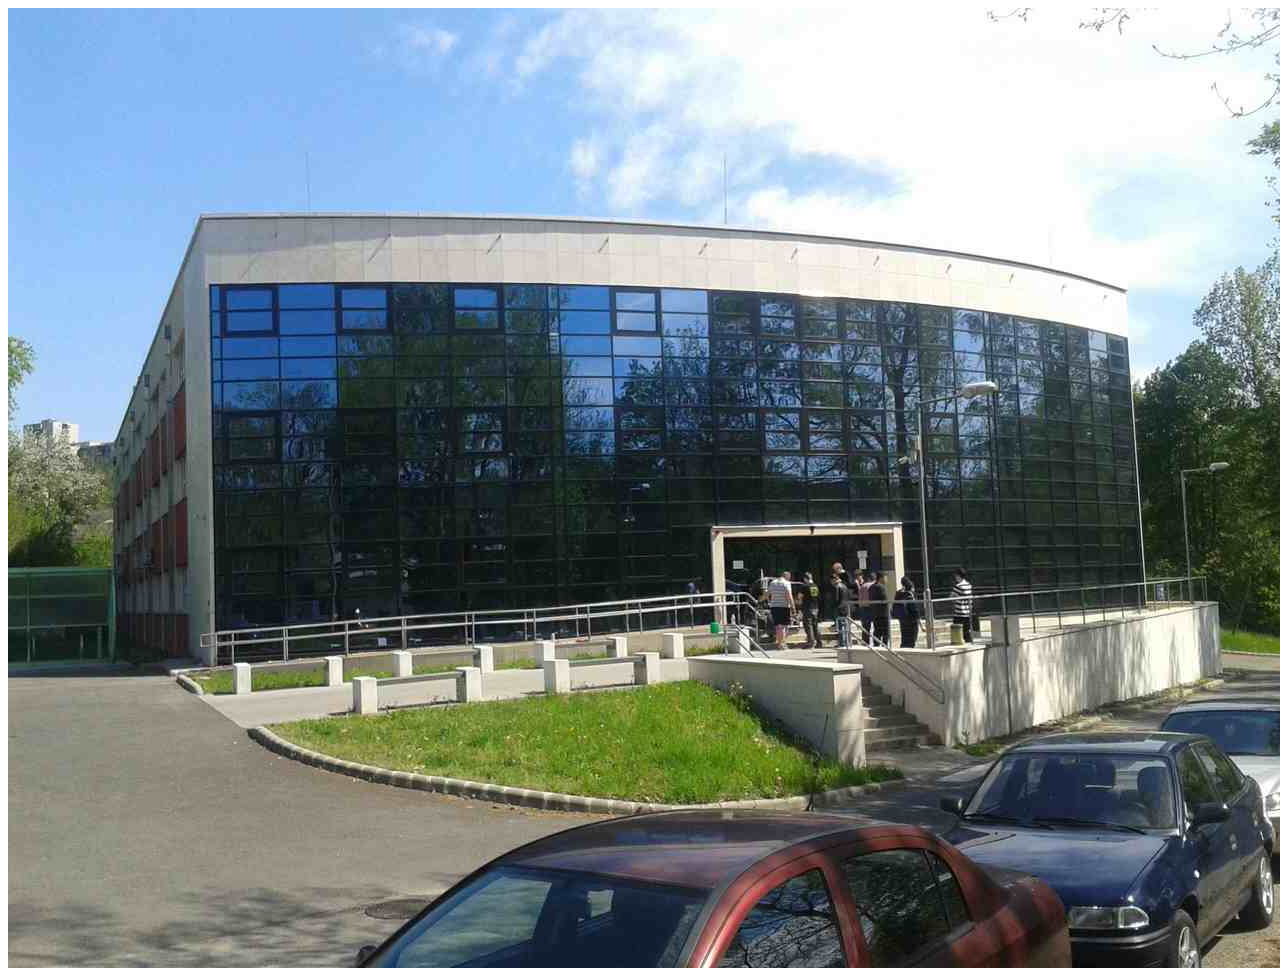
==== H2Z4X3_0913/index.html @ 58cf3908 "t1" ====
<!DOCTYPE html>
<html lang="hu">
<head>
    <meta charset="UTF-8">
    <meta name="viewport" content="width=device-width, initial-scale=1.0">
    <title>Weblap</title>
</head>

<header>  <img id="uniId" src="uni.jpg" alt="egyetem" ></header>

<body>
    
</body>
</html>
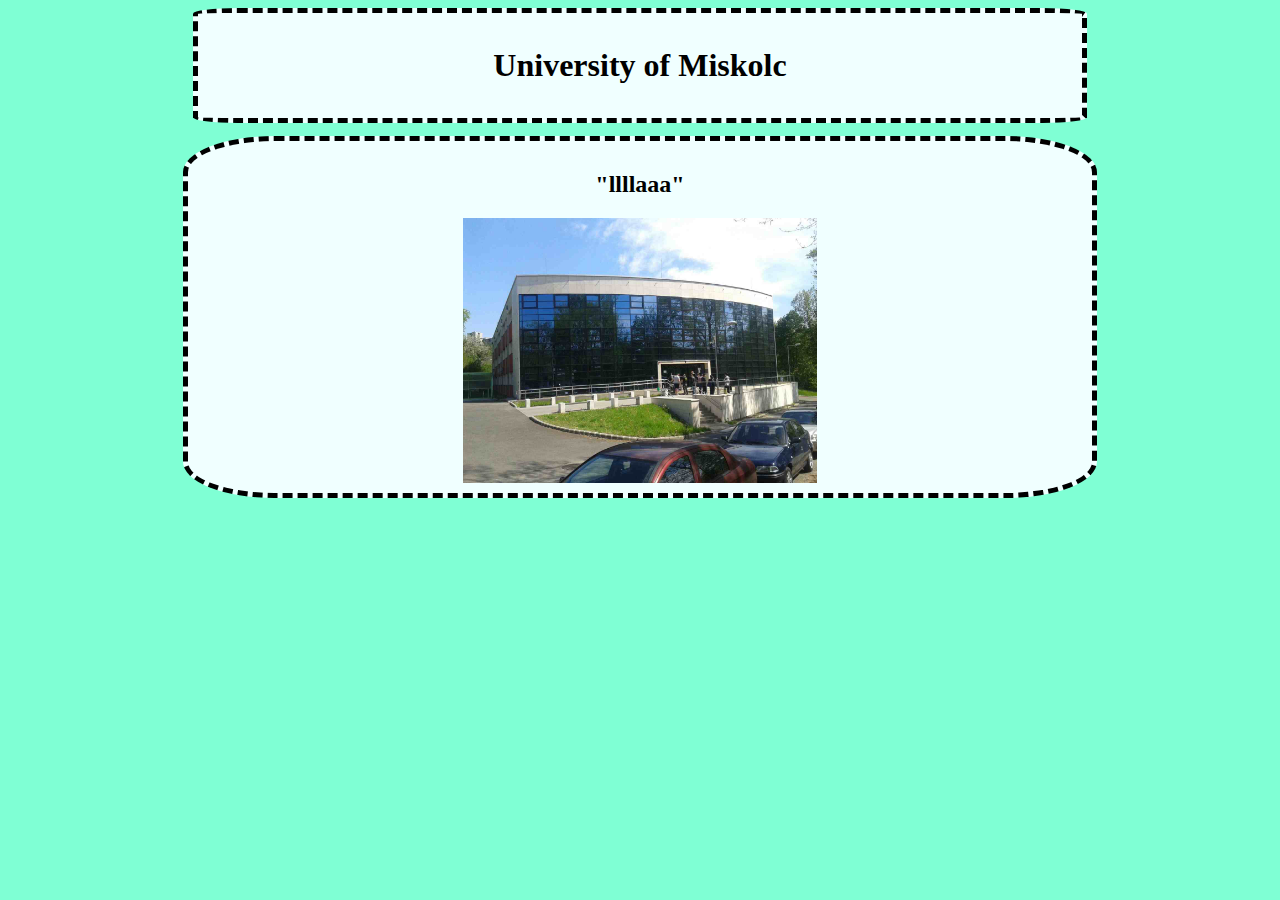
==== commit 74020906: "...var" ====
--- a/H2Z4X3_0913/index.html
+++ b/H2Z4X3_0913/index.html
@@ -2,13 +2,23 @@
 <html lang="hu">
 <head>
     <meta charset="UTF-8">
-    <meta name="viewport" content="width=device-width, initial-scale=1.0">
+    <link rel="stylesheet" href="style.css">
+
     <title>Weblap</title>
 </head>
-
-<header>  <img id="uniId" src="uni.jpg" alt="egyetem" ></header>
+ 
 
 <body>
-    
+
+    <div id="head">
+        <h1>University of Miskolc</h1>
+    </div>
+
+    <section id="section">
+        <h2>"llllaaa"</h2>
+        <img id="imgID1" src="uni.jpg" alt="unime">
+    </section>
+
+
 </body>
 </html>--- a/H2Z4X3_0913/style.css
+++ b/H2Z4X3_0913/style.css
@@ -0,0 +1,55 @@
+body{
+
+    background-color: aquamarine
+}
+
+
+#head{
+
+    background-color: azure;
+    width: 70%;
+    margin: auto;
+    border: 10px;
+    /*border-color: black; */
+    text-align: center;
+    position: relative;
+    border-radius: 5%;
+    border-width: 5px;
+    border-style: dashed;
+    text-align: center;
+    padding-top: 1%;
+    padding-bottom: 1%;
+    margin-bottom: 1%;
+    
+
+}
+
+#section{
+    background-color: azure;
+    width: 70%;
+    margin: auto;
+    border: 10px;
+    padding: 10px;
+    
+    border-color: black;
+    border-radius: 10%;
+    border-width: 5px;
+    border-style: dashed;
+    text-align: center;
+   
+
+    
+}
+
+img {
+    display: block;
+    margin-left: auto;
+    margin-right: auto;
+}
+
+#section #imgID1{
+
+    display: block;
+    width: 40%;
+    height: auto;
+}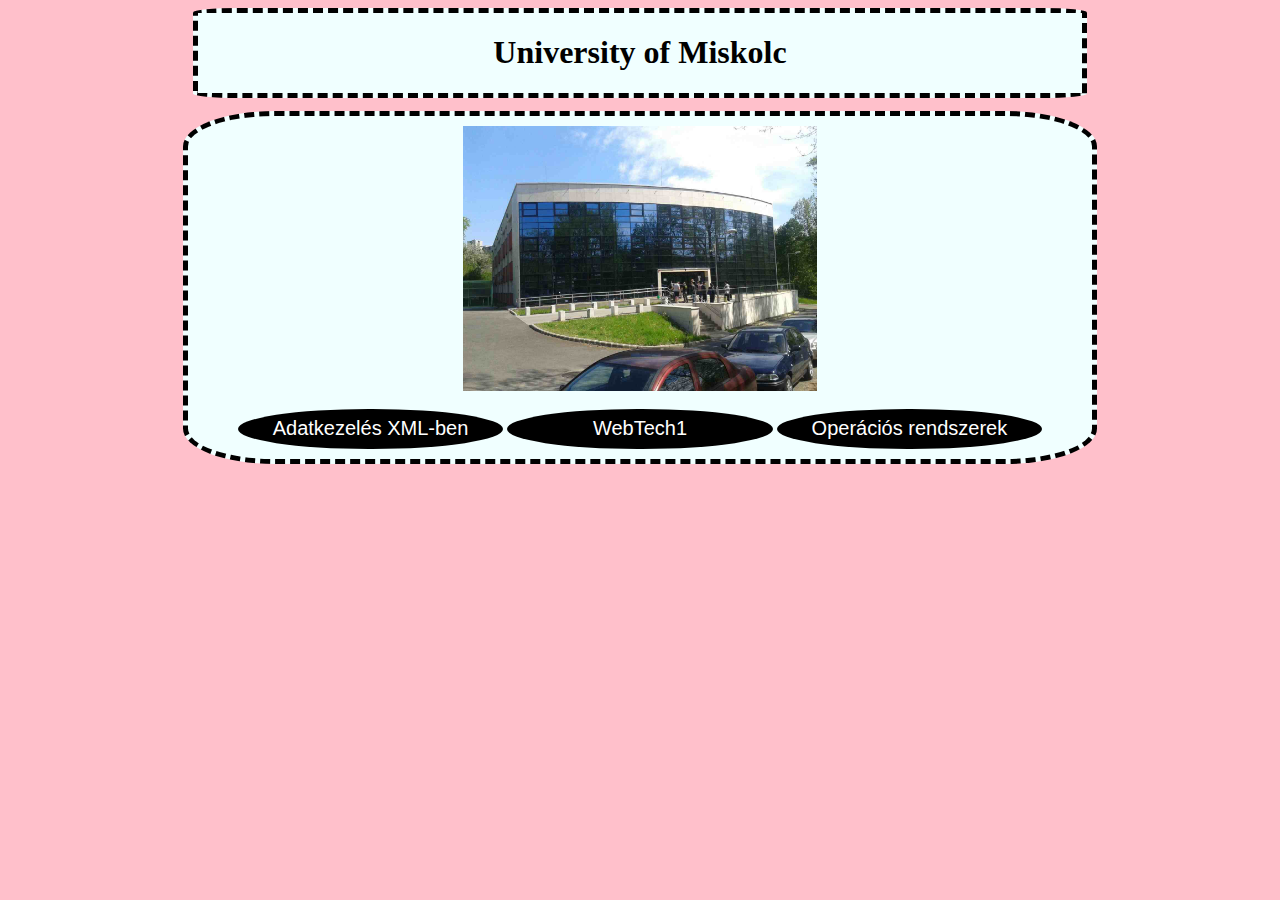
==== commit daf6256e: "haladás" ====
--- a/H2Z4X3_0913/index.html
+++ b/H2Z4X3_0913/index.html
@@ -15,8 +15,17 @@
     </div>
 
     <section id="section">
-        <h2>"llllaaa"</h2>
         <img id="imgID1" src="uni.jpg" alt="unime">
+        <button id="button1" onclick="window.location.href='https://w3docs.com';">
+            Adatkezelés XML-ben
+        </button>
+        <button id="button1" onclick="window.location.href='https://w3docs.com';">
+            WebTech1
+        </button>
+        <button id="button1" onclick="window.location.href='https://w3docs.com';">
+            Operációs rendszerek
+        </button>
+
     </section>
 
 
--- a/H2Z4X3_0913/style.css
+++ b/H2Z4X3_0913/style.css
@@ -1,6 +1,7 @@
 body{
 
-    background-color: aquamarine
+    background-color: aquamarine;
+    background-color: pink;
 }
 
 
@@ -17,8 +18,7 @@
     border-width: 5px;
     border-style: dashed;
     text-align: center;
-    padding-top: 1%;
-    padding-bottom: 1%;
+  
     margin-bottom: 1%;
     
 
@@ -41,15 +41,75 @@
     
 }
 
-img {
-    display: block;
-    margin-left: auto;
-    margin-right: auto;
-}
 
 #section #imgID1{
 
     display: block;
+    margin-left: auto;
+    margin-right: auto;
     width: 40%;
     height: auto;
-}+
+}
+
+/*
+#section #buttonID{
+
+    background-color: #4CAF50; /* Green */
+    /*
+    border: 2px;
+    border-color: black;
+    border-style: dashed;
+    color: white;
+    padding: 15px 32px;
+    text-align: center;
+    text-decoration: none;
+    display: inline-block;
+    font-size: 16px; 
+
+    
+
+}
+*/
+
+
+#button1 {
+  position: relative;
+  background-color: black;
+  border: none;
+  border-style: initial;
+  border-radius: 80%;
+  font-size: 20px;
+  color: #FFFFFF;
+  padding: 1%;
+  width: 30%;
+  margin-top: 2%;
+  text-align: center;
+  transition-duration: 0.4s;
+  text-decoration: none;
+  overflow: hidden;
+  cursor: pointer;
+}
+
+#button1:after {
+  content: "";
+  background: #f1f1f1;
+  display: block;
+  position: absolute;
+  padding-top: 300%;
+  padding-left: 350%;
+  margin-left: -20px !important;
+  margin-top: -120%;
+  opacity: 0;
+  transition: all 0.8s
+}
+
+#button1:active:after {
+  padding: 0;
+  margin: 0;
+  opacity: 1;
+  transition: 0s
+}
+
+
+
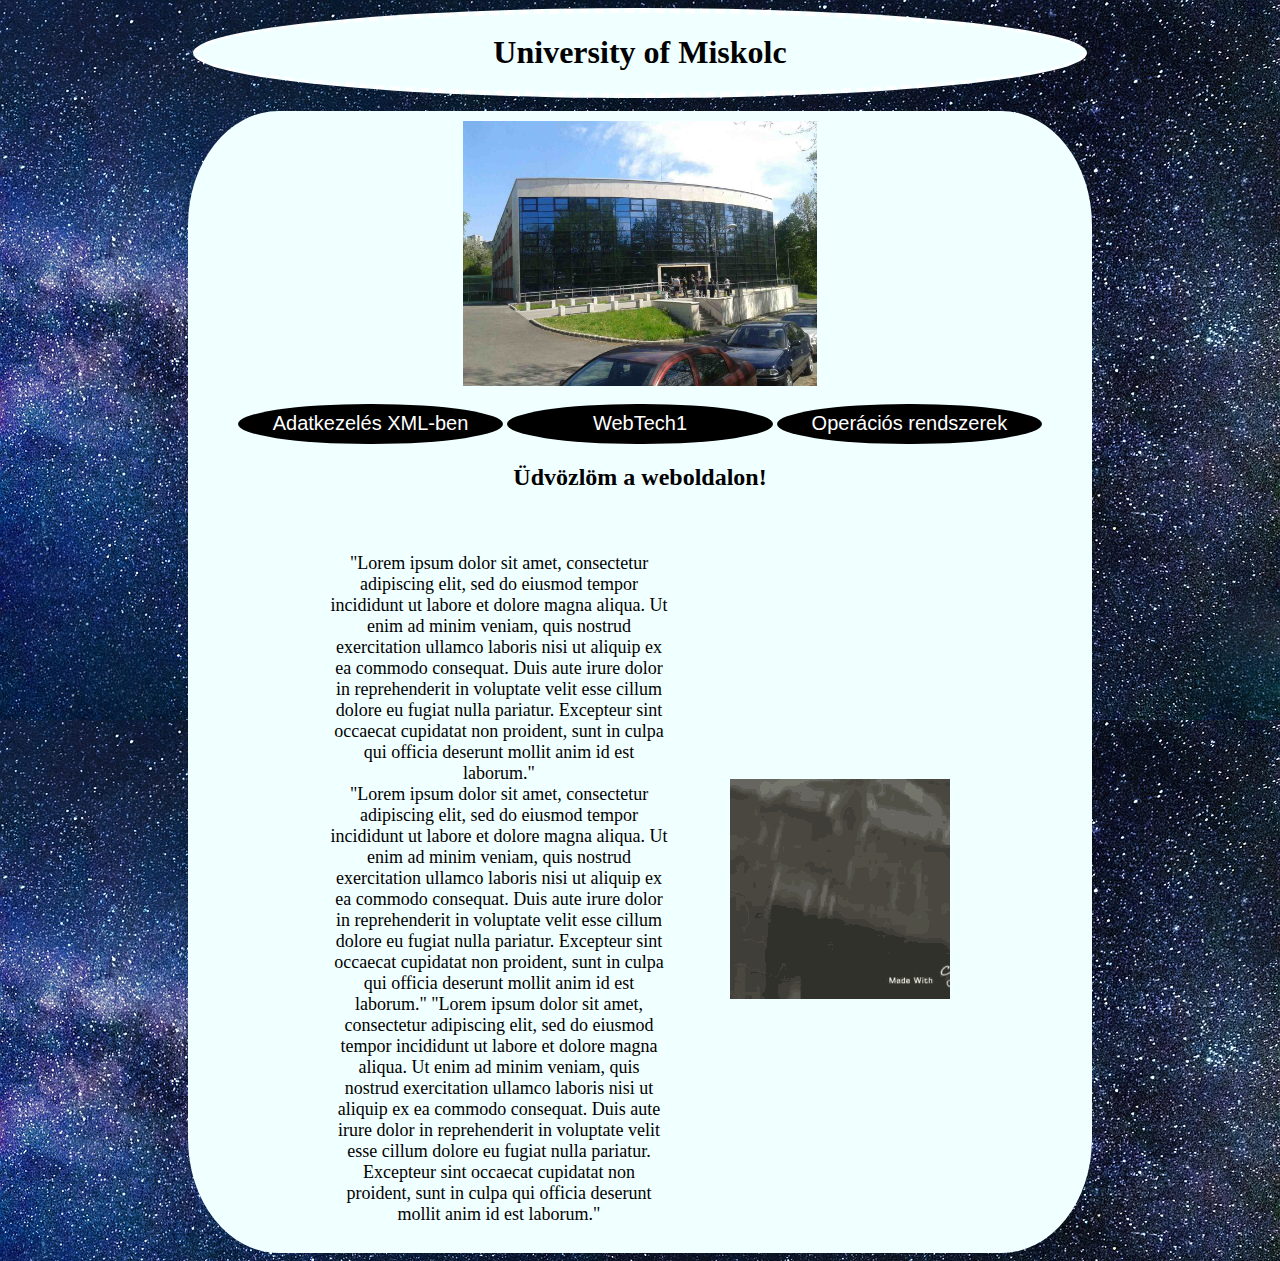
==== commit 5ffff3c1: "-" ====
--- a/H2Z4X3_0913/index.html
+++ b/H2Z4X3_0913/index.html
@@ -12,10 +12,11 @@
 
     <div id="head">
         <h1>University of Miskolc</h1>
+        
     </div>
 
     <section id="section">
-        <img id="imgID1" src="uni.jpg" alt="unime">
+        <img id="imgID1" src="sources/uni.jpg" alt="unime">
         <button id="button1" onclick="window.location.href='https://w3docs.com';">
             Adatkezelés XML-ben
         </button>
@@ -26,6 +27,21 @@
             Operációs rendszerek
         </button>
 
+        <div>
+        <h2>Üdvözlöm a weboldalon!</h2>
+        </div>
+
+        <div id="contentSection">
+            
+            <br>
+            <p>
+                "Lorem ipsum dolor sit amet, consectetur adipiscing elit, sed do eiusmod tempor incididunt ut labore et dolore magna aliqua. Ut enim ad minim veniam, quis nostrud exercitation ullamco laboris nisi ut aliquip ex ea commodo consequat. Duis aute irure dolor in reprehenderit in voluptate velit esse cillum dolore eu fugiat nulla pariatur. Excepteur sint occaecat cupidatat non proident, sunt in culpa qui officia deserunt mollit anim id est laborum." <br>
+                "Lorem ipsum dolor sit amet, consectetur adipiscing elit, sed do eiusmod tempor incididunt ut labore et dolore magna aliqua. Ut enim ad minim veniam, quis nostrud exercitation ullamco laboris nisi ut aliquip ex ea commodo consequat. Duis aute irure dolor in reprehenderit in voluptate velit esse cillum dolore eu fugiat nulla pariatur. Excepteur sint occaecat cupidatat non proident, sunt in culpa qui officia deserunt mollit anim id est laborum."
+                "Lorem ipsum dolor sit amet, consectetur adipiscing elit, sed do eiusmod tempor incididunt ut labore et dolore magna aliqua. Ut enim ad minim veniam, quis nostrud exercitation ullamco laboris nisi ut aliquip ex ea commodo consequat. Duis aute irure dolor in reprehenderit in voluptate velit esse cillum dolore eu fugiat nulla pariatur. Excepteur sint occaecat cupidatat non proident, sunt in culpa qui officia deserunt mollit anim id est laborum."
+            </p>
+            <img id="gifID" src="sources/kermit-jumping-kermit.gif" loop=infinite />
+        </div>
+
     </section>
 
 
--- a/H2Z4X3_0913/style.css
+++ b/H2Z4X3_0913/style.css
@@ -1,7 +1,10 @@
 body{
 
     background-color: aquamarine;
-    background-color: pink;
+    background-color: rgb(218, 160, 170);
+   
+    background-image: url("sources/background.jpg");
+    background-color: #cccccc;
 }
 
 
@@ -14,7 +17,8 @@
     /*border-color: black; */
     text-align: center;
     position: relative;
-    border-radius: 5%;
+    border-color: white;
+    border-radius: 60%;
     border-width: 5px;
     border-style: dashed;
     text-align: center;
@@ -23,6 +27,10 @@
     
 
 }
+
+
+
+
 
 #section{
     background-color: azure;
@@ -34,7 +42,7 @@
     border-color: black;
     border-radius: 10%;
     border-width: 5px;
-    border-style: dashed;
+    
     text-align: center;
    
 
@@ -52,25 +60,7 @@
 
 }
 
-/*
-#section #buttonID{
 
-    background-color: #4CAF50; /* Green */
-    /*
-    border: 2px;
-    border-color: black;
-    border-style: dashed;
-    color: white;
-    padding: 15px 32px;
-    text-align: center;
-    text-decoration: none;
-    display: inline-block;
-    font-size: 16px; 
-
-    
-
-}
-*/
 
 
 #button1 {
@@ -111,5 +101,27 @@
   transition: 0s
 }
 
+#section #contentSection{
 
+    display: flex;
+    align-items: center;
+    justify-content: center;
+    position: relative;
+    margin: auto;
+    font-size: 18px;
+    width: 70%;
+    
+    margin-top: 5%;
 
+    text-align: center;
+}
+
+#section #gifID{
+
+    flex-basis: 40%;
+    padding-left: 10%;
+    width: 40%;
+    height: auto;
+
+}
+
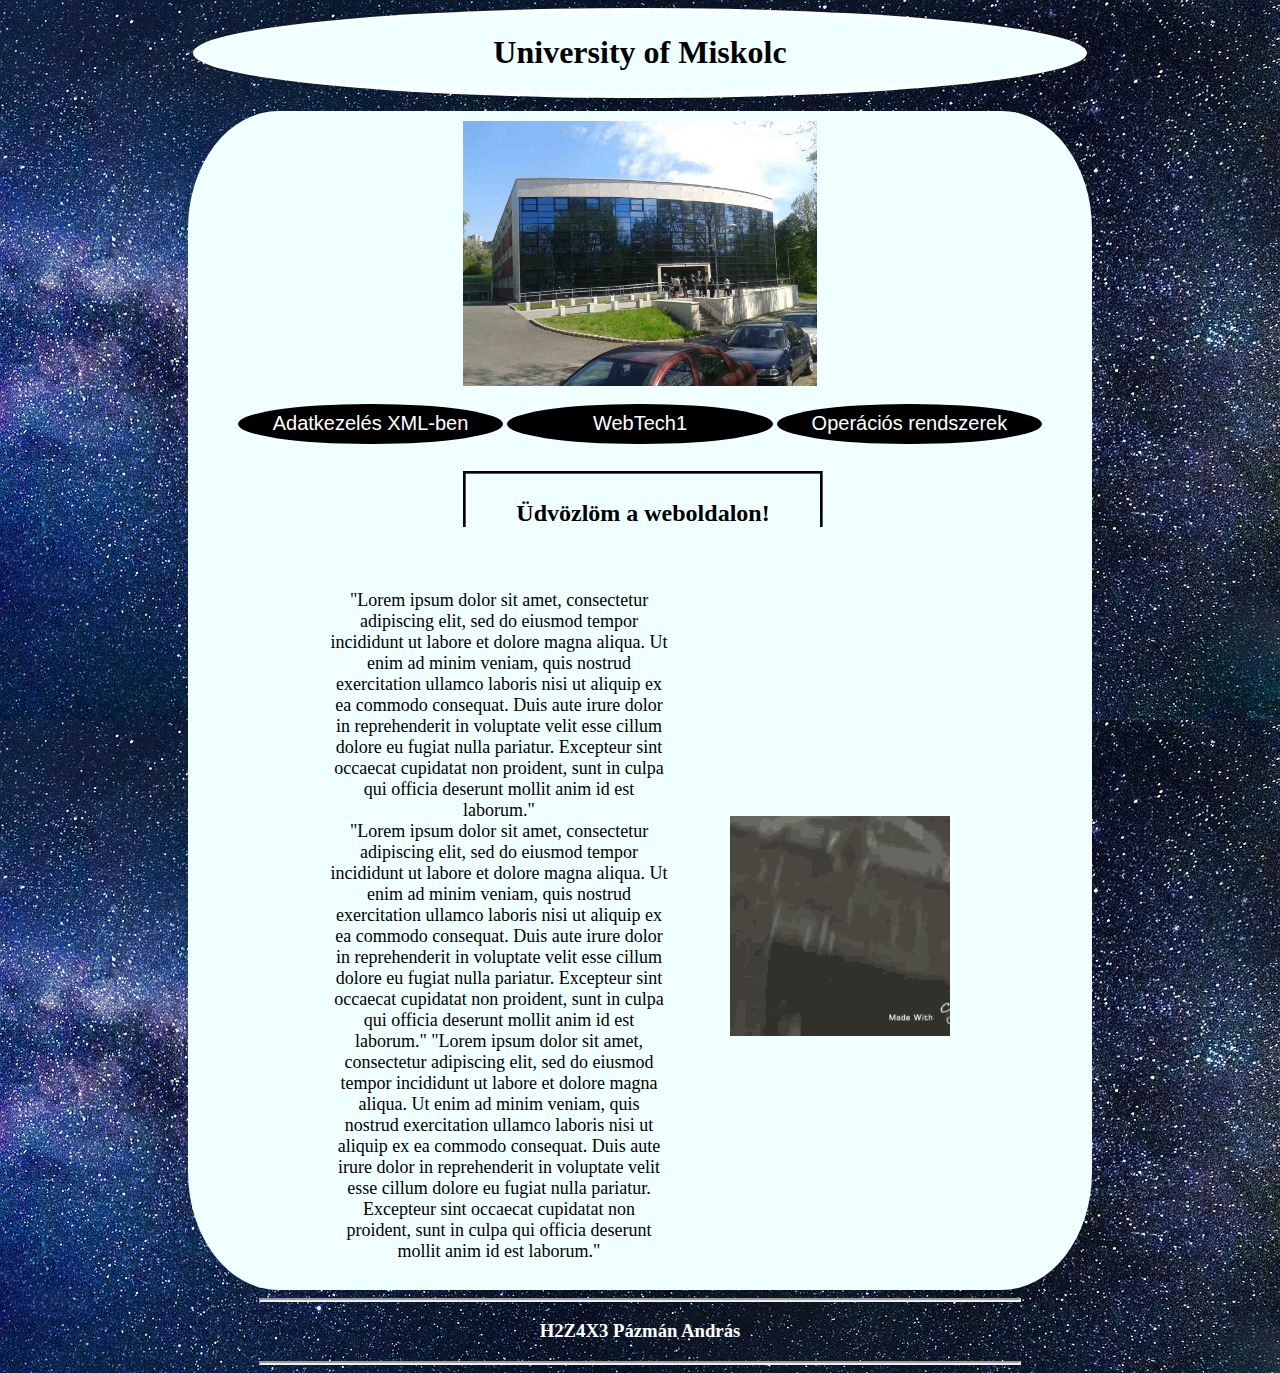
==== commit 76d618b2: "21:08" ====
--- a/H2Z4X3_0913/index.html
+++ b/H2Z4X3_0913/index.html
@@ -28,6 +28,7 @@
         </button>
 
         <div>
+        
         <h2>Üdvözlöm a weboldalon!</h2>
         </div>
 
@@ -44,6 +45,12 @@
 
     </section>
 
+    <footer>
+        <hr>
+        <h3>H2Z4X3  Pázmán András</h3>
+        <hr>
+    </footer>
+
 
 </body>
 </html>--- a/H2Z4X3_0913/style.css
+++ b/H2Z4X3_0913/style.css
@@ -125,3 +125,33 @@
 
 }
 
+h2{
+    margin-top: 3%;
+    padding-top: 3%;
+    border-style: groove;
+    border-color: black;
+    border-bottom: 2px;
+    width: 40%;
+    text-align: center;
+    margin-left: 30%;
+}
+
+footer{
+
+    margin: auto;
+    position: relative;
+    text-align: center;
+    color: white;
+    size: 15ex;
+}
+
+hr { 
+    display: block;
+    margin-top: 0.5em;
+    margin-bottom: 0.5em;
+    margin-left: auto;
+    margin-right: auto;
+    border-style: inset;
+    border-width: 2px;
+    width: 60%;
+  } 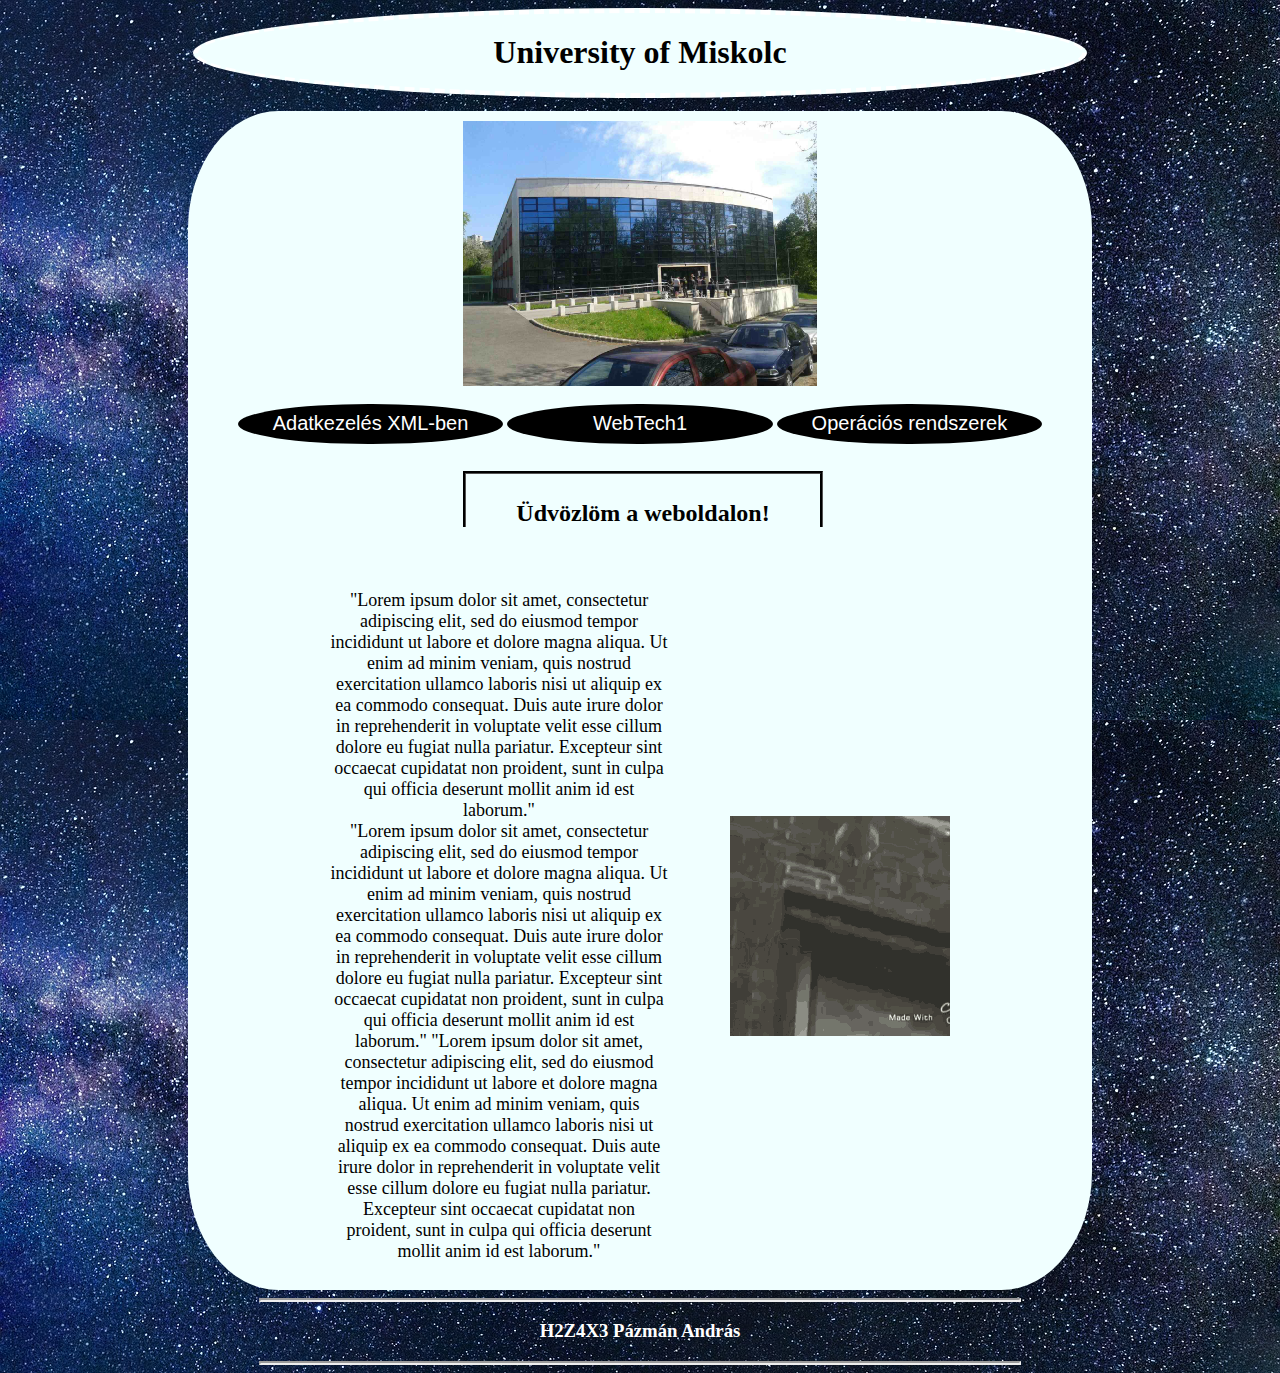
==== commit e0ff5640: "2023-09-14-21:47:56" ====
--- a/H2Z4X3_0913/index.html
+++ b/H2Z4X3_0913/index.html
@@ -17,7 +17,7 @@
 
     <section id="section">
         <img id="imgID1" src="sources/uni.jpg" alt="unime">
-        <button id="button1" onclick="window.location.href='https://w3docs.com';">
+        <button id="button1" onclick="window.location.href='subjects.html';">
             Adatkezelés XML-ben
         </button>
         <button id="button1" onclick="window.location.href='https://w3docs.com';">
